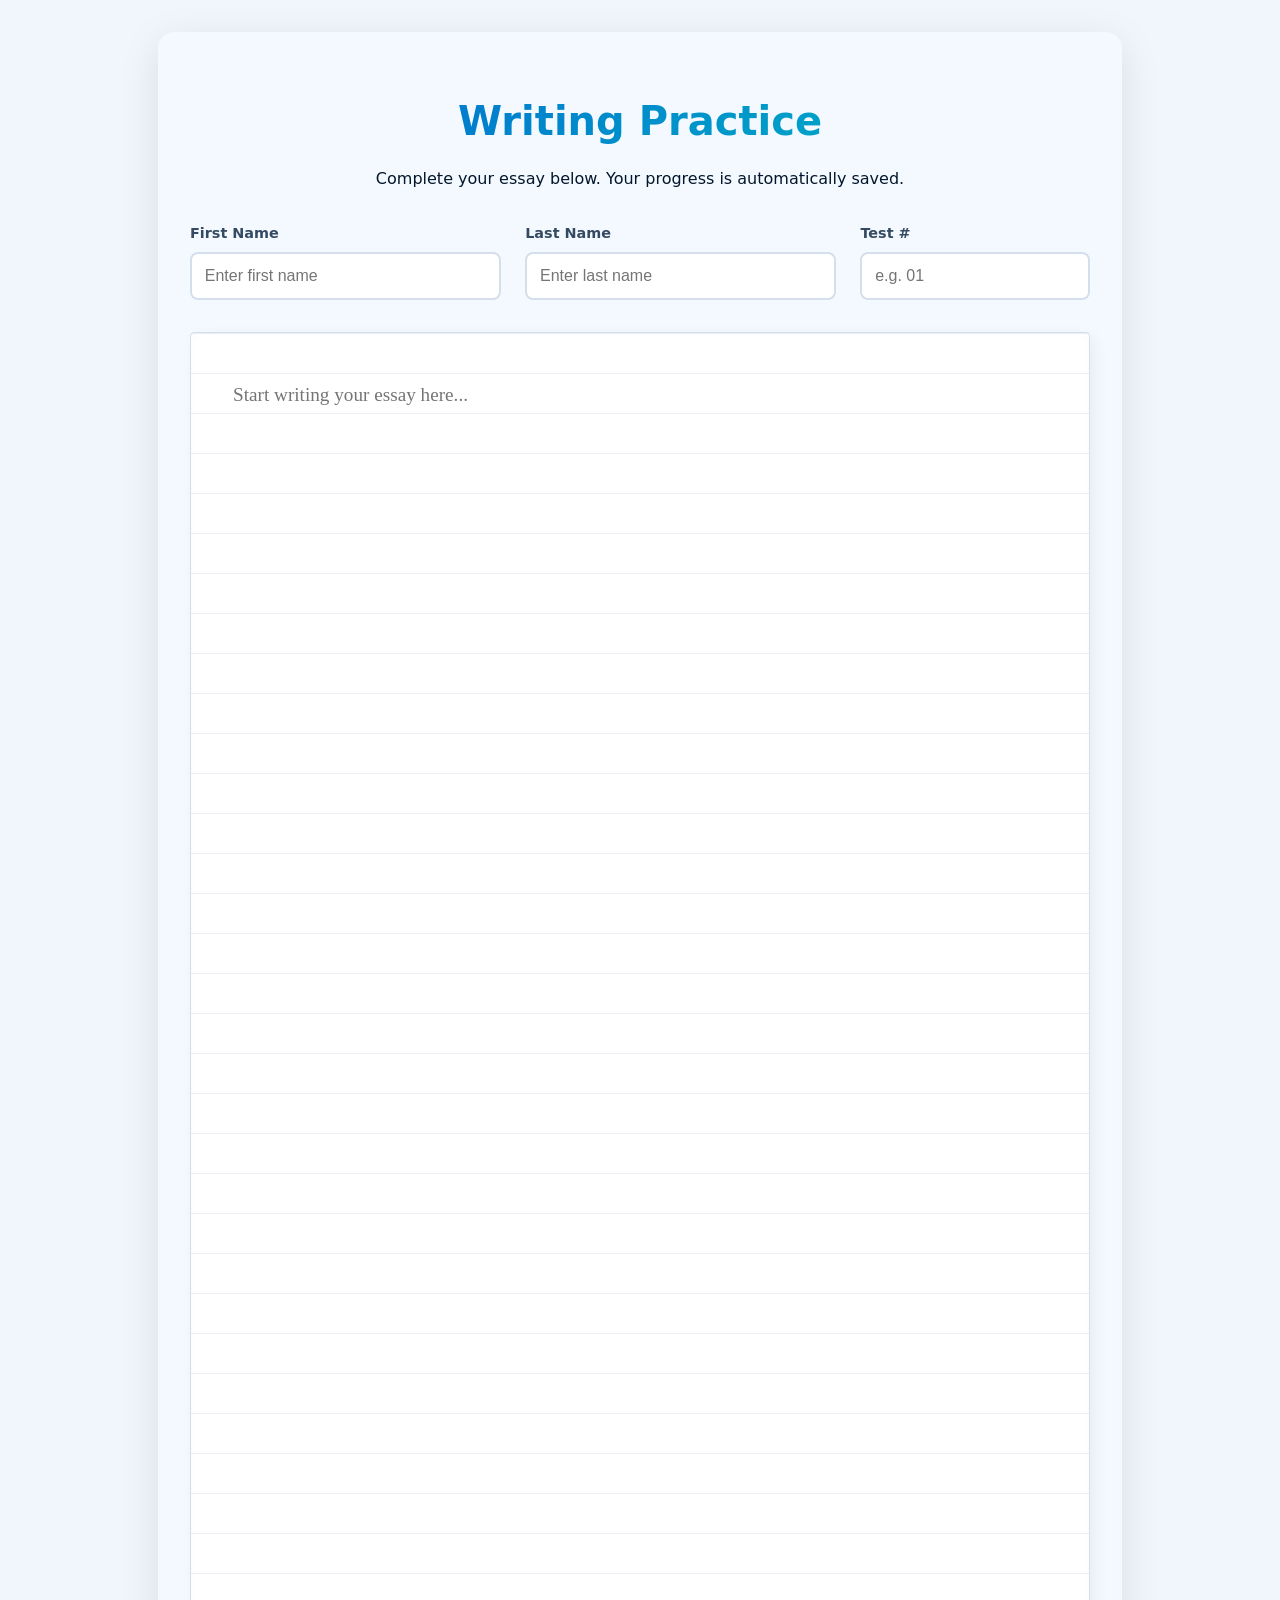
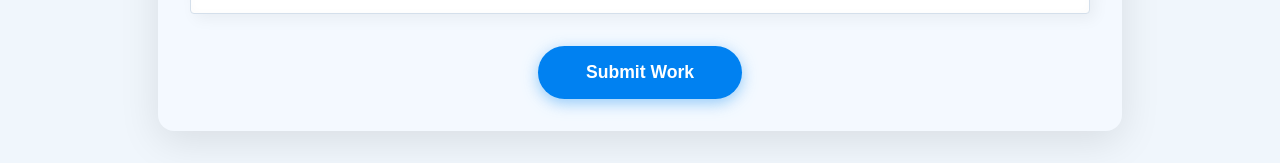
==== index.html @ e1d58cf9 "Implement Writing Practice App with auto-save and Formspree integration" ====
<!DOCTYPE html>
<html lang="en">
<head>
    <meta charset="UTF-8">
    <meta name="viewport" content="width=device-width, initial-scale=1.0">
    <title>Writing Practice - Sydney Education</title>
    <link rel="stylesheet" href="style.css">
</head>
<body>
    <writing-app></writing-app>
    <script type="module" src="main.js"></script>
</body>
</html>
---- style.css ----
/* Global Styles and Reset */
:root {
  --bg-color: oklch(0.97 0.01 250);
  --text-color: oklch(0.2 0.05 250);
  --texture-opacity: 0.03;
}

* {
  box-sizing: border-box;
  margin: 0;
  padding: 0;
}

body {
  background-color: var(--bg-color);
  background-image: url("https://www.transparenttextures.com/patterns/cubes.png"); /* Subtle texture */
  color: var(--text-color);
  font-family: 'Segoe UI', system-ui, -apple-system, sans-serif;
  line-height: 1.5;
  min-height: 100vh;
  padding: env(safe-area-inset-top) env(safe-area-inset-right) env(safe-area-inset-bottom) env(safe-area-inset-left);
}

/* Ensure the custom element takes full width */
writing-app {
  display: block;
  width: 100%;
}

/* Accessibility: focus visible for keyboard users */
:focus-visible {
  outline: 3px solid oklch(0.6 0.2 250);
  outline-offset: 2px;
}

/* Responsive adjustments */
@media (max-width: 600px) {
  body {
    padding: 1rem;
  }
}
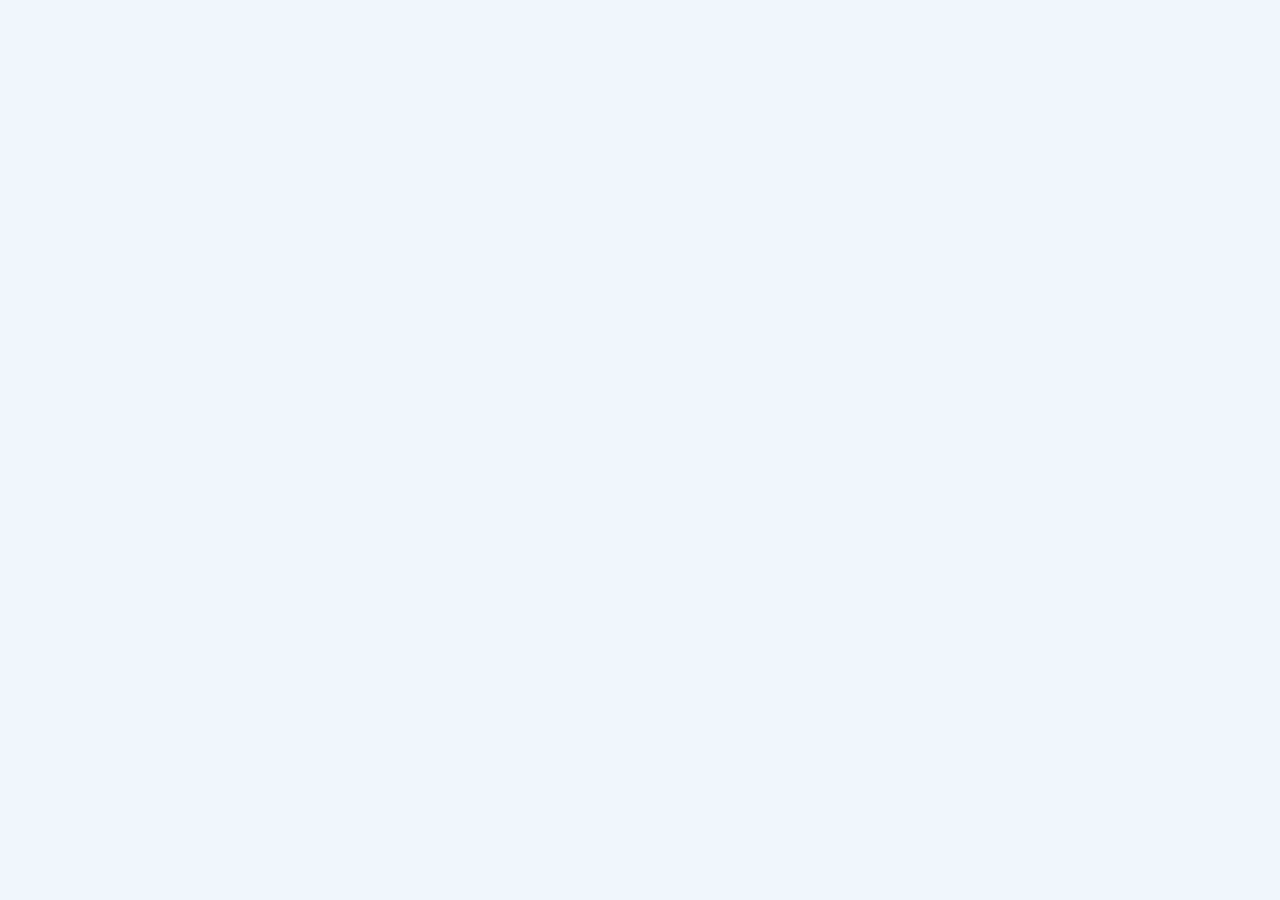
==== commit 6f57d4db: "Switch to ESM import for docx library" ====
(no text change in the page or its own stylesheets)
